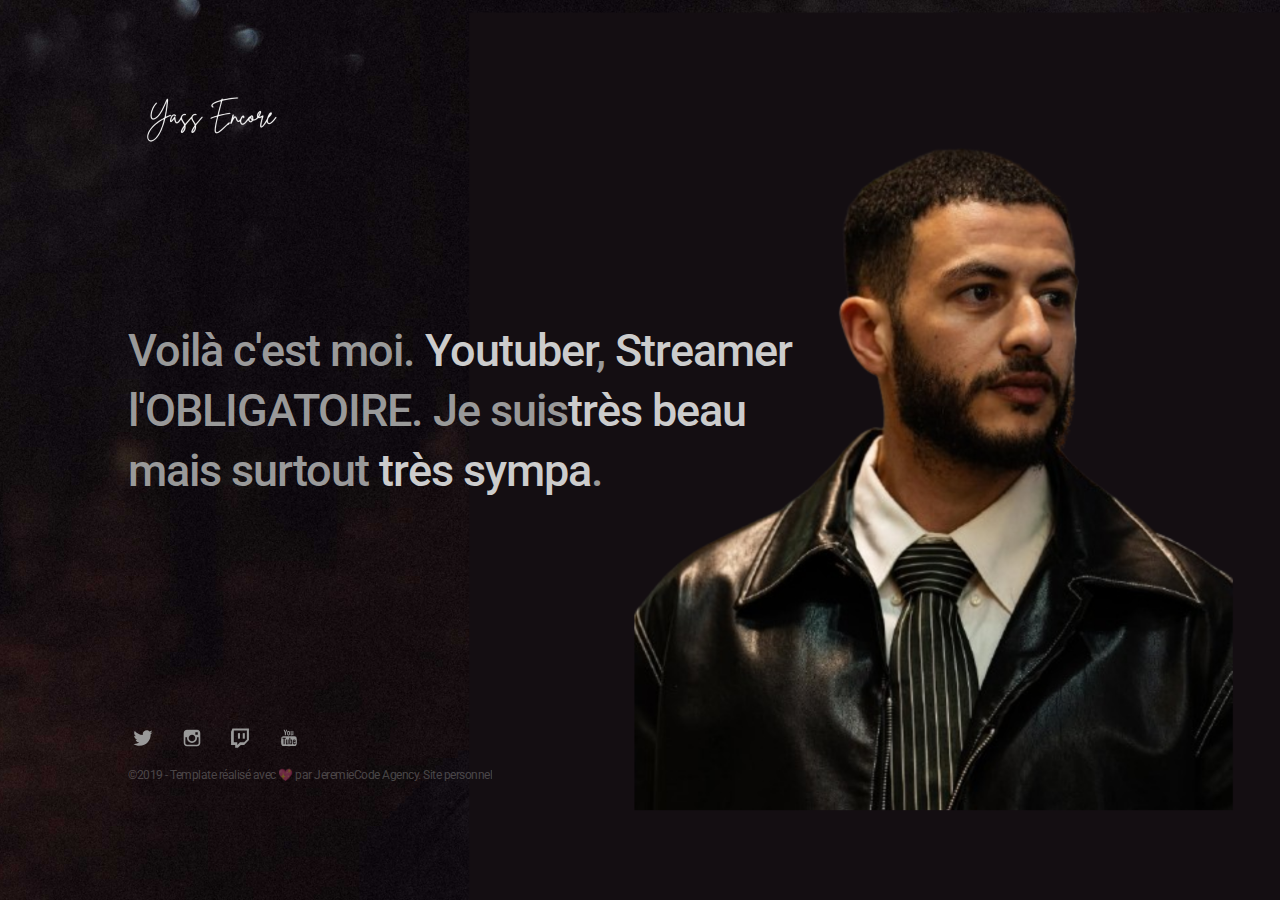
==== me/index.html @ 31b15ebf "first commit" ====
<!DOCTYPE html>
<html lang="en-US">

<head>

	<meta charset="UTF-8" />
	<meta http-equiv="X-UA-Compatible" content="IE=edge" />
	
	<!-- SEO -->
	<title>Le Site de Yass Encore</title>
	<meta name="description" content="" />
	<meta name="robots" content="index, follow" />
	<meta name="referrer" content="always" />

	<!-- Social & Open Graph -->
	<meta property="og:title" content="Le Site de Yass Encore" />
	<meta property="og:description" content="" />
	<meta property="og:image" content="#"> <!-- include your hosted image full URL -->
	<meta property="og:url" content="#" />
	<meta name="twitter:title" content="Le Site de Yass Encore" >
	<meta name="twitter:description" content="" />
	<meta name="twitter:image" content="#" /> <!-- include your hosted image full URL -->
	<meta name="twitter:card" content="summary_large_image" />
	<meta name="twitter:site" content="@onepagelove" />
	<meta name="twitter:creator" content="@robhope" />

	<!-- Favicon -->
	<link rel="icon" type="image/ico" href="images/favicon.ico" sizes="32x32">

	<!-- Styles -->
	<link rel='stylesheet' href='assets/css/me.css' type='text/css' media='screen' />
	<meta name="viewport" content="width=device-width,initial-scale=1" />

</head>

<body id="fullsingle" class="page-template-page-fullsingle-me">

<div class="fs-me">

	<!-- Content Container -->
	<div class="me-content">
		
		<div class="logo">
			
			<img src="images/yass-encore.png" alt="Logo" />

		</div>

		<div class="bio">
			
			<p>Voilà c'est moi. <a href="#">Youtuber</a>, <a href="#">Streamer</a> l'OBLIGATOIRE. Je suis<a href="#">très beau</a> mais surtout <a href="#">très sympa</a>.</p>
		</div>

		<div class="network">
			
			<ul>
				
				<li>
					<a class="icon-twitter" href="https://twitter.com/PatrickAdemo?ref_src=twsrc%5Egoogle%7Ctwcamp%5Eserp%7Ctwgr%5Eauthor">
						<svg class="svg-icon" viewBox="0 0 20 20">
							<path fill="none" d="M18.258,3.266c-0.693,0.405-1.46,0.698-2.277,0.857c-0.653-0.686-1.586-1.115-2.618-1.115c-1.98,0-3.586,1.581-3.586,3.53c0,0.276,0.031,0.545,0.092,0.805C6.888,7.195,4.245,5.79,2.476,3.654C2.167,4.176,1.99,4.781,1.99,5.429c0,1.224,0.633,2.305,1.596,2.938C2.999,8.349,2.445,8.19,1.961,7.925C1.96,7.94,1.96,7.954,1.96,7.97c0,1.71,1.237,3.138,2.877,3.462c-0.301,0.08-0.617,0.123-0.945,0.123c-0.23,0-0.456-0.021-0.674-0.062c0.456,1.402,1.781,2.422,3.35,2.451c-1.228,0.947-2.773,1.512-4.454,1.512c-0.291,0-0.575-0.016-0.855-0.049c1.588,1,3.473,1.586,5.498,1.586c6.598,0,10.205-5.379,10.205-10.045c0-0.153-0.003-0.305-0.01-0.456c0.7-0.499,1.308-1.12,1.789-1.827c-0.644,0.28-1.334,0.469-2.06,0.555C17.422,4.782,17.99,4.091,18.258,3.266"></path>
						</svg>
					</a>
				</li>

				<li>
					<a class="icon-instagram" href="https://www.instagram.com/yassencore/?hl=fr">
						<svg class="svg-icon" viewBox="0 0 20 20">
							<path fill="none" d="M14.52,2.469H5.482c-1.664,0-3.013,1.349-3.013,3.013v9.038c0,1.662,1.349,3.012,3.013,3.012h9.038c1.662,0,3.012-1.35,3.012-3.012V5.482C17.531,3.818,16.182,2.469,14.52,2.469 M13.012,4.729h2.26v2.259h-2.26V4.729z M10,6.988c1.664,0,3.012,1.349,3.012,3.012c0,1.664-1.348,3.013-3.012,3.013c-1.664,0-3.012-1.349-3.012-3.013C6.988,8.336,8.336,6.988,10,6.988 M16.025,14.52c0,0.831-0.676,1.506-1.506,1.506H5.482c-0.831,0-1.507-0.675-1.507-1.506V9.247h1.583C5.516,9.494,5.482,9.743,5.482,10c0,2.497,2.023,4.52,4.518,4.52c2.494,0,4.52-2.022,4.52-4.52c0-0.257-0.035-0.506-0.076-0.753h1.582V14.52z"></path>
						</svg>
					</a>
				</li>

				<li>
					<a class="icon-twitch" href="https://www.twitch.tv/yassencore">
						<svg class="svg-icon" xmlns="http://www.w3.org/2000/svg" viewBox="0 0 512 512">
							<path d="M80,32,48,112V416h96v64h64l64-64h80L464,304V32ZM416,288l-64,64H256l-64,64V352H112V80H416Z"/><rect x="320" y="143" width="48" height="129"/><rect x="208" y="143" width="48" height="129"/></svg>
					</a>
				</li>

				<!-- <li>
					<a class="icon-facebook" href="#">
						<svg class="svg-icon" viewBox="0 0 20 20">
							<path fill="none" d="M11.344,5.71c0-0.73,0.074-1.122,1.199-1.122h1.502V1.871h-2.404c-2.886,0-3.903,1.36-3.903,3.646v1.765h-1.8V10h1.8v8.128h3.601V10h2.403l0.32-2.718h-2.724L11.344,5.71z"></path>
						</svg>
					</a>
				</li> -->

				<li>
					<a class="icon-youtube" href="https://www.youtube.com/@YassEncore">
						<svg class="svg-icon" viewBox="0 0 20 20">
							<path fill="none" d="M9.426,7.625h0.271c0.596,0,1.079-0.48,1.079-1.073V4.808c0-0.593-0.483-1.073-1.079-1.073H9.426c-0.597,0-1.079,0.48-1.079,1.073v1.745C8.347,7.145,8.83,7.625,9.426,7.625 M9.156,4.741c0-0.222,0.182-0.402,0.404-0.402c0.225,0,0.405,0.18,0.405,0.402V6.62c0,0.222-0.181,0.402-0.405,0.402c-0.223,0-0.404-0.181-0.404-0.402V4.741z M12.126,7.625c0.539,0,1.013-0.47,1.013-0.47v0.403h0.81V3.735h-0.81v2.952c0,0-0.271,0.335-0.54,0.335c-0.271,0-0.271-0.202-0.271-0.202V3.735h-0.81v3.354C11.519,7.089,11.586,7.625,12.126,7.625 M6.254,7.559H7.2v-2.08l1.079-2.952H7.401L6.727,4.473L6.052,2.527H5.107l1.146,2.952V7.559z M11.586,12.003c-0.175,0-0.312,0.104-0.405,0.204v2.706c0.086,0.091,0.213,0.18,0.405,0.18c0.405,0,0.405-0.451,0.405-0.451v-2.188C11.991,12.453,11.924,12.003,11.586,12.003 M14.961,8.463c0,0-2.477-0.129-4.961-0.129c-2.475,0-4.96,0.129-4.96,0.129c-1.119,0-2.025,0.864-2.025,1.93c0,0-0.203,1.252-0.203,2.511c0,1.252,0.203,2.51,0.203,2.51c0,1.066,0.906,1.931,2.025,1.931c0,0,2.438,0.129,4.96,0.129c2.437,0,4.961-0.129,4.961-0.129c1.117,0,2.024-0.864,2.024-1.931c0,0,0.202-1.268,0.202-2.51c0-1.268-0.202-2.511-0.202-2.511C16.985,9.328,16.078,8.463,14.961,8.463 M7.065,10.651H6.052v5.085H5.107v-5.085H4.095V9.814h2.97V10.651z M9.628,15.736h-0.81v-0.386c0,0-0.472,0.45-1.012,0.45c-0.54,0-0.606-0.515-0.606-0.515v-3.991h0.809v3.733c0,0,0,0.193,0.271,0.193c0.27,0,0.54-0.322,0.54-0.322v-3.604h0.81V15.736z M12.801,14.771c0,0,0,1.03-0.742,1.03c-0.455,0-0.73-0.241-0.878-0.429v0.364h-0.876V9.814h0.876v1.92c0.135-0.142,0.464-0.439,0.878-0.439c0.54,0,0.742,0.45,0.742,1.03V14.771z M15.973,12.39v1.287h-1.688v0.965c0,0,0,0.451,0.405,0.451s0.405-0.451,0.405-0.451v-0.45h0.877v0.708c0,0-0.136,0.901-1.215,0.901c-1.08,0-1.282-0.901-1.282-0.901v-2.51c0,0,0-1.095,1.282-1.095S15.973,12.39,15.973,12.39 M14.69,12.003c-0.405,0-0.405,0.45-0.405,0.45v0.579h0.811v-0.579C15.096,12.453,15.096,12.003,14.69,12.003"></path>
						</svg>
					</a>
				</li>

				<!-- <li>
					<a class="icon-dribbble" href="#">
						<svg class="svg-icon" viewBox="0 0 20 20">
							<path fill="none" d="M10,2.531c-4.125,0-7.469,3.344-7.469,7.469c0,4.125,3.344,7.469,7.469,7.469c4.125,0,7.469-3.344,7.469-7.469C17.469,5.875,14.125,2.531,10,2.531 M10,3.776c1.48,0,2.84,0.519,3.908,1.384c-1.009,0.811-2.111,1.512-3.298,2.066C9.914,6.072,9.077,5.017,8.14,4.059C8.728,3.876,9.352,3.776,10,3.776 M6.903,4.606c0.962,0.93,1.82,1.969,2.53,3.112C7.707,8.364,5.849,8.734,3.902,8.75C4.264,6.976,5.382,5.481,6.903,4.606 M3.776,10c2.219,0,4.338-0.418,6.29-1.175c0.209,0.404,0.405,0.813,0.579,1.236c-2.147,0.805-3.953,2.294-5.177,4.195C4.421,13.143,3.776,11.648,3.776,10 M10,16.224c-1.337,0-2.572-0.426-3.586-1.143c1.079-1.748,2.709-3.119,4.659-3.853c0.483,1.488,0.755,3.071,0.784,4.714C11.271,16.125,10.646,16.224,10,16.224 M13.075,15.407c-0.072-1.577-0.342-3.103-0.806-4.542c0.673-0.154,1.369-0.243,2.087-0.243c0.621,0,1.22,0.085,1.807,0.203C15.902,12.791,14.728,14.465,13.075,15.407 M14.356,9.378c-0.868,0-1.708,0.116-2.515,0.313c-0.188-0.464-0.396-0.917-0.621-1.359c1.294-0.612,2.492-1.387,3.587-2.284c0.798,0.97,1.302,2.187,1.395,3.517C15.602,9.455,14.99,9.378,14.356,9.378"></path>
						</svg>
					</a>
				</li> -->

				<!-- email icon reference one
				<li>
					<a class="icon-email" href="#">
						<svg class="svg-icon" viewBox="0 0 20 20">
							<path d="M17.388,4.751H2.613c-0.213,0-0.389,0.175-0.389,0.389v9.72c0,0.216,0.175,0.389,0.389,0.389h14.775c0.214,0,0.389-0.173,0.389-0.389v-9.72C17.776,4.926,17.602,4.751,17.388,4.751 M16.448,5.53L10,11.984L3.552,5.53H16.448zM3.002,6.081l3.921,3.925l-3.921,3.925V6.081z M3.56,14.471l3.914-3.916l2.253,2.253c0.153,0.153,0.395,0.153,0.548,0l2.253-2.253l3.913,3.916H3.56z M16.999,13.931l-3.921-3.925l3.921-3.925V13.931z"></path>
						</svg>
					</a>
				</li>
				-->

				<!-- email icon reference two
				<li>
					<a class="icon-email" href="#">
						<svg class="svg-icon" viewBox="0 0 20 20">
							<path fill="none" d="M19.291,3.026c0.002-0.15-0.053-0.301-0.167-0.415c-0.122-0.122-0.286-0.172-0.444-0.161H1.196
								c-0.16-0.011-0.322,0.039-0.444,0.161C0.637,2.725,0.583,2.875,0.585,3.026c0,0.003-0.002,0.006-0.002,0.009v14.032
								c0,0.322,0.262,0.584,0.585,0.584h17.54c0.322,0,0.584-0.262,0.584-0.584V3.035C19.292,3.032,19.291,3.029,19.291,3.026z
								 M17.147,3.619l-7.21,6.251L2.728,3.619H17.147z M18.122,15.896c0,0.323-0.261,0.584-0.584,0.584H2.337
								c-0.323,0-0.585-0.261-0.585-0.584V4.292l7.732,6.704c0.013,0.017,0.019,0.035,0.034,0.052c0.115,0.114,0.268,0.169,0.419,0.166
								c0.151,0.003,0.304-0.052,0.419-0.166c0.015-0.017,0.021-0.035,0.034-0.052l7.731-6.704V15.896z"></path>
						</svg>
					</a>
				</li>
				-->

			</ul>

		</div>

		<div class="credit">

			<p class="copyright">&copy;2019 <a href="https://jeremiecode.fr"></a> - <a href="https://jeremiecode.fr">Template</a> réalisé avec 💖 par <a href="https://jeremiecode.fr">JeremieCode Agency</a>. <a href="https://jeremiecode.fr/portfolio">Site personnel</a></p>
		</div>

	</div>

</div>

</body>
</html>
---- me/assets/css/me.css ----
/*
Template Name: Me
Author: One Page Love
Author URI: https://onepagelove.com
Template URI: https://onepagelove.com/me
Description: Me is a slick, personal layout for any individual wanting a minimal online presence. Features include a big background image, logo, bio and icons.
Version: 0.2.2
*/
/* -- CSS Reset -- */
@import url("https://fonts.googleapis.com/css?family=Roboto:400,500");
html, body, div, span, applet, object, iframe,
h1, h2, h3, h4, h5, h6, p, blockquote, pre,
a, abbr, acronym, address, big, cite, code,
del, dfn, em, img, ins, kbd, q, s, samp,
small, strike, strong, sub, sup, tt, var,
b, u, i, center,
dl, dt, dd, ol, ul, li,
fieldset, form, label, legend,
table, caption, tbody, tfoot, thead, tr, th, td,
article, aside, canvas, details, embed,
figure, figcaption, footer, header, hgroup,
menu, nav, output, ruby, section, summary,
time, mark, audio, video {
  margin: 0;
  padding: 0;
  border: 0;
  font-size: 100%;
  font: inherit;
  vertical-align: baseline; }

article, aside, details, figcaption, figure,
footer, header, hgroup, menu, nav, section {
  display: block; }

body {
  line-height: 1; }

ol, ul {
  list-style: none; }

blockquote, q {
  quotes: none; }

blockquote:before, blockquote:after,
q:before, q:after {
  content: '';
  content: none; }

table {
  border-collapse: collapse;
  border-spacing: 0; }

* {
  -webkit-font-smoothing: antialiased;
  -moz-osx-font-smoothing: grayscale;
  text-rendering: optimizeLegibility;
  -moz-font-feature-settings: "liga" on;
  margin: 0; }

img.alignright {
  float: right; }

img.alignleft {
  float: left; }

img.aligncenter {
  clear: both;
  display: block;
  margin-right: auto;
  margin-left: auto; }

body {
  background-color: #FFFFFF;
  border-style: none; }

body,
p,
a,
a:hover {
  color: #000000; }

a,
a:hover {
  text-decoration: none;
  border: none;
  border-style: none;
  box-shadow: none; }

/* -- Content -- */
@-webkit-keyframes fadein {
  from {
    opacity: 0; }
  to {
    opacity: 1; } }
@keyframes fadein {
  from {
    opacity: 0; }
  to {
    opacity: 1; } }

html {
  background-color: #141414; }

body.page-template-page-fullsingle-me {
  height: 100vh;
  background-color: #141414;
  font-family: 'Roboto', sans-serif;
  font-weight: 500;
  font-size: 45px;
  line-height: 60px;
  letter-spacing: -0.5px;
  color: #999999;
  /* background-image: url("../../images/background-OLD.jpg"); */
  background-image: url("../../images/background-test-2.png");
  background-position: center center;
  background-size: cover; }
  body.page-template-page-fullsingle-me p {
    margin-bottom: 28px;
    color: #999999; }
    @media (max-width: 800px) {
      body.page-template-page-fullsingle-me{
        background-position: center right;
      }
      body.page-template-page-fullsingle-me p {
        font-size: 32px;
        line-height: 40px; } }

.fs-me {
  padding: 10vh 10vw;
  overflow: hidden;
  position: absolute;
  z-index: 1000; }
  @media (max-width: 500px) {
    .fs-me {
      padding: 5vh 5vw;
      text-align: center; } }
  .fs-me .me-content {
    height: 80vh;
    display: -webkit-box;
    display: -webkit-flex;
    display: flex;
    -webkit-box-orient: vertical;
    -webkit-box-direction: normal;
    -webkit-flex-direction: column;
            flex-direction: column; }
    @media (max-width: 500px) {
      .fs-me .me-content {
        height: 90vh; } }

.logo {
  -webkit-box-flex: 1;
  -webkit-flex: 1 1 auto;
          flex: 1 1 auto;
  display: -webkit-box;
  display: -webkit-flex;
  display: flex;
  -webkit-box-orient: vertical;
  -webkit-box-direction: normal;
  -webkit-flex-direction: column;
          flex-direction: column;
  -webkit-align-self: left;
          align-self: left;
  -webkit-animation: fadein 2s;
          animation: fadein 2s; }
  @media (max-width: 500px) {
    .logo {
      -webkit-align-self: center;
              align-self: center; } }
  .logo img {
    max-width: 165px;
    height: auto; }

.bio {
  -webkit-box-flex: 1;
  -webkit-flex: 1 1 auto;
          flex: 1 1 auto;
  display: -webkit-box;
  display: -webkit-flex;
  display: flex;
  -webkit-box-orient: vertical;
  -webkit-box-direction: normal;
  -webkit-flex-direction: column;
          flex-direction: column;
  -webkit-box-pack: center;
  -webkit-justify-content: center;
          justify-content: center;
  -webkit-animation: fadein 4s;
          animation: fadein 4s;
  letter-spacing: -1px;
  max-width: 66%; }
  @media (max-width: 800px) {
    .bio {
      max-width: none; } }
  .bio a {
    color: #CCCCCC;
    -webkit-transition: 1s;
    transition: 1s; }
    .bio a:hover {
      color: #FFFFFF;
      -webkit-transition: 0.1s;
      transition: 0.1s; }

.network {
  -webkit-box-flex: 1;
  -webkit-flex: 1 1 auto;
          flex: 1 1 auto;
  display: -webkit-box;
  display: -webkit-flex;
  display: flex;
  -webkit-box-orient: vertical;
  -webkit-box-direction: normal;
  -webkit-flex-direction: column;
          flex-direction: column;
  -webkit-animation: fadein 6s;
          animation: fadein 6s;
  margin-top: auto; }
  .network ul {
    -webkit-animation: fadein 6s;
            animation: fadein 6s;
    margin-top: auto; }
    .network ul li {
      display: inline-block;
      margin-right: 8px; }
      .network ul li a {
        display: inline-block;
        width: 30px;
        height: 30px;
        cursor: pointer; }
        .network ul li a .svg-icon {
          padding: 4px;
          width: 22px;
          height: 22px;
          margin: 0;
          display: block; }
        .network ul li a .svg-icon path,
        .network ul li a .svg-icon polygon,
        .network ul li a .svg-icon rect {
          fill: #999999;
          -webkit-transition: 1s;
          transition: 1s; }
        .network ul li a .svg-icon circle {
          stroke: #999999;
          stroke-width: 1; }
      .network ul li a:hover .svg-icon path,
      .network ul li a:hover .svg-icon polygon,
      .network ul li a:hover .svg-icon rect {
        fill: #FFFFFF;
        -webkit-transition: 0.1s;
        transition: 0.1s; }

.credit {
  font-size: 12px;
  line-height: 14px;
  margin-bottom: 0;
  -webkit-animation: fadein 8s;
          animation: fadein 8s; }
  .credit p.copyright {
    font-size: 12px;
    line-height: 14px;
    font-weight: 400;
    opacity: 0.4; }
    .credit p.copyright a {
      color: #999999; }

body.page-template-page-fullsingle-me.me-video {
  background-image: none; }
  body.page-template-page-fullsingle-me.me-video .me-video-container {
    overflow: hidden;
    position: absolute;
    z-index: 0;
    width: 100vw;
    height: 100vh; }
  body.page-template-page-fullsingle-me.me-video video.video {
    -o-object-fit: cover;
       object-fit: cover;
    -o-object-position: 50% 50%;
       object-position: 50% 50%;
    width: 100%;
    height: 100%; }
  body.page-template-page-fullsingle-me.me-video .video-wrap {
    position: absolute;
    top: 50%;
    left: 50%;
    -webkit-transform: translate(-50%, -50%);
            transform: translate(-50%, -50%); }
  body.page-template-page-fullsingle-me.me-video .video-container {
    position: relative;
    overflow: hidden;
    height: 56.25vw;
    width: 100vw; }
    @media (max-aspect-ratio: 16 / 9) {
      body.page-template-page-fullsingle-me.me-video .video-container {
        height: 100vh;
        width: 177.7777777778vh; } }
  body.page-template-page-fullsingle-me.me-video .video-container iframe,
  body.page-template-page-fullsingle-me.me-video .video-container object,
  body.page-template-page-fullsingle-me.me-video .video-container embed {
    position: absolute;
    top: 0;
    left: 0;
    width: 100%;
    height: 100%; }
  body.page-template-page-fullsingle-me.me-video .fs-me {
    background-color: rgba(0, 0, 0, 0.6); }
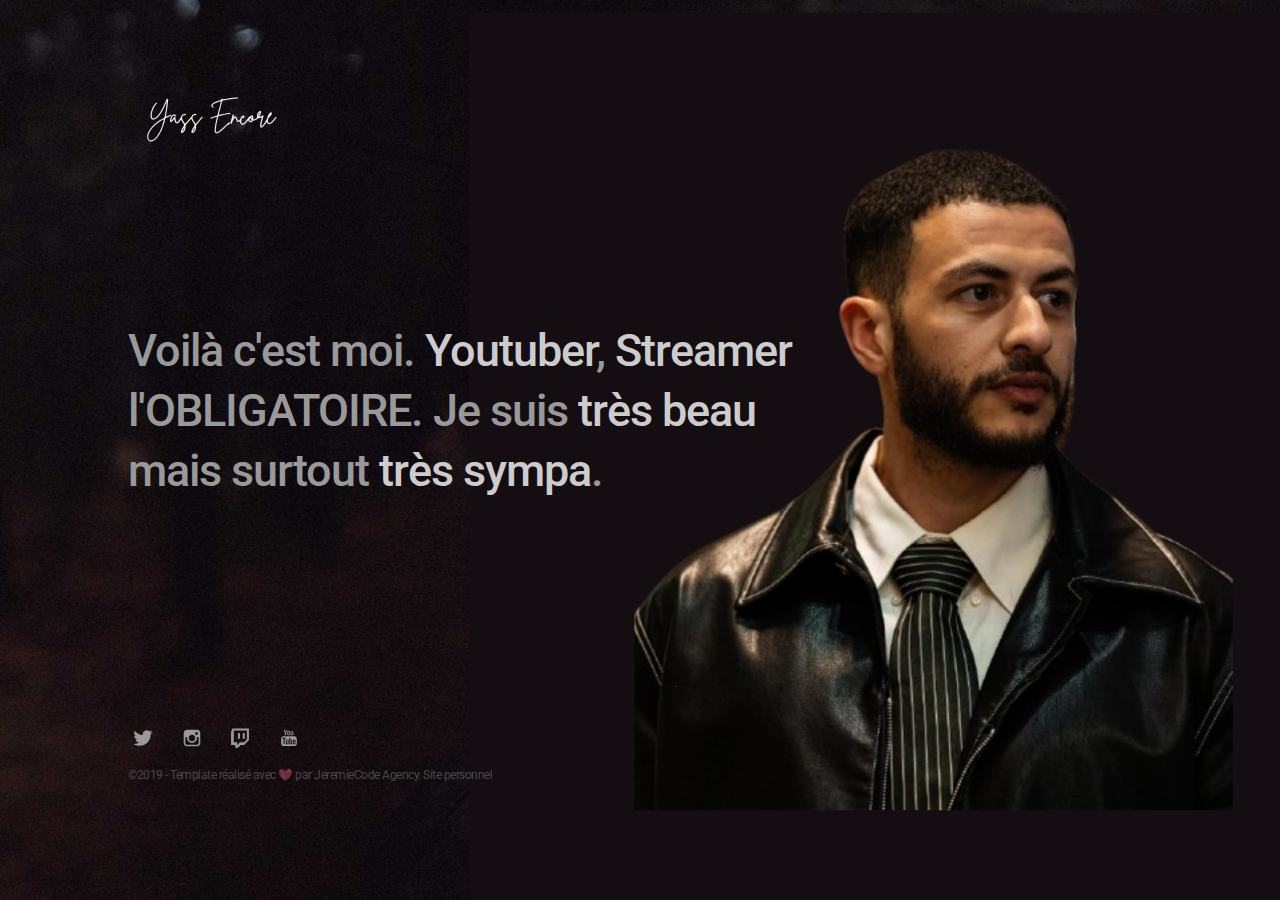
==== commit 6edb0c29: "fix: correct spacing in bio paragraph" ====
--- a/me/index.html
+++ b/me/index.html
@@ -21,8 +21,8 @@
 	<meta name="twitter:description" content="" />
 	<meta name="twitter:image" content="#" /> <!-- include your hosted image full URL -->
 	<meta name="twitter:card" content="summary_large_image" />
-	<meta name="twitter:site" content="@onepagelove" />
-	<meta name="twitter:creator" content="@robhope" />
+	<meta name="twitter:site" content="@twitter-account" />
+	<meta name="twitter:creator" content="@twitter-account" />
 
 	<!-- Favicon -->
 	<link rel="icon" type="image/ico" href="images/favicon.ico" sizes="32x32">
@@ -48,7 +48,7 @@
 
 		<div class="bio">
 			
-			<p>Voilà c'est moi. <a href="#">Youtuber</a>, <a href="#">Streamer</a> l'OBLIGATOIRE. Je suis<a href="#">très beau</a> mais surtout <a href="#">très sympa</a>.</p>
+			<p>Voilà c'est moi. <a href="#">Youtuber</a>, <a href="#">Streamer</a> l'OBLIGATOIRE. Je suis <a href="#"> très beau</a> mais surtout <a href="#">très sympa</a>.</p>
 		</div>
 
 		<div class="network">
